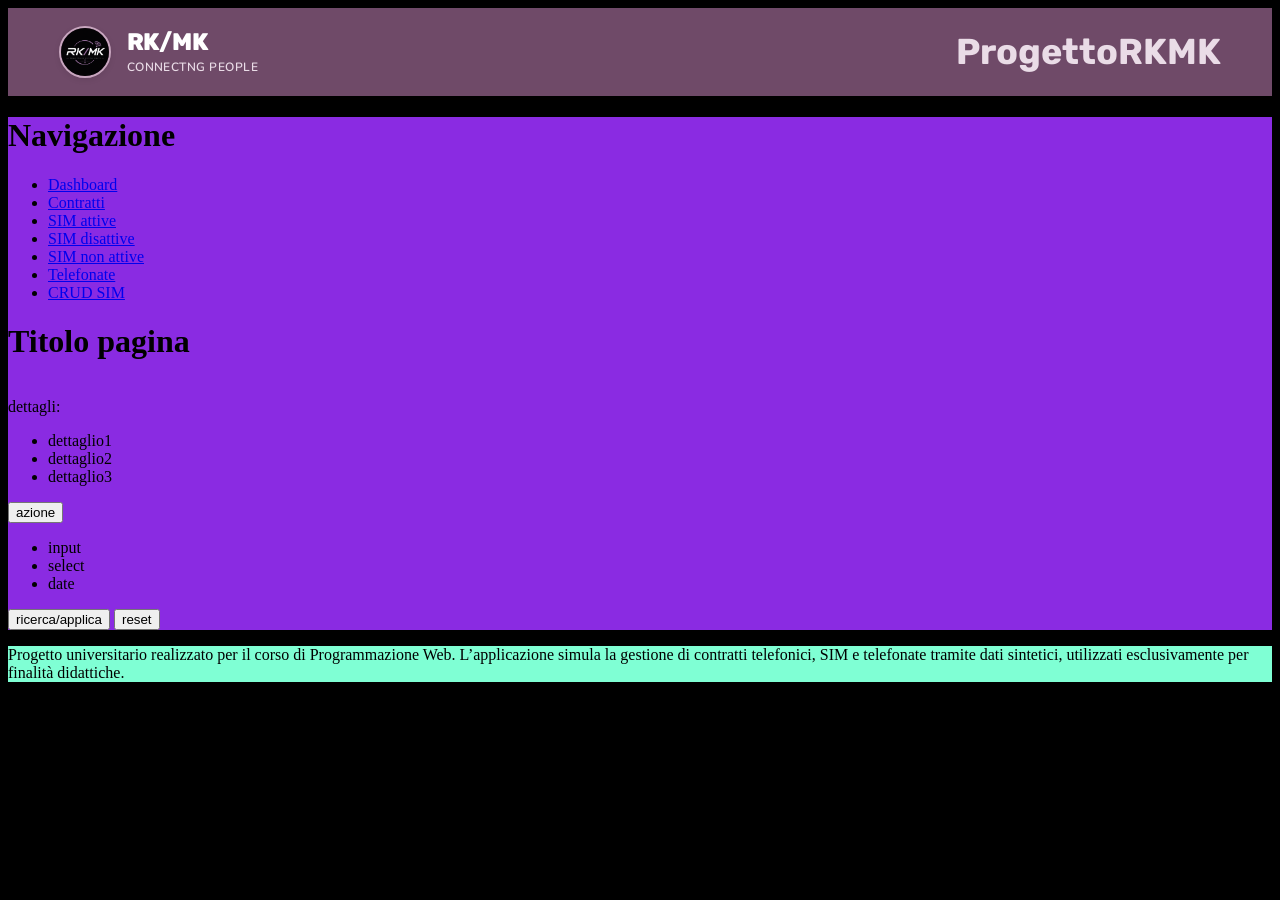
==== web/primo progetto/index.html @ 01fc1af7 "collegamento ftp" ====
<!doctype html>
<html lang="it">
  <head>
    <meta charset="UTF-8" />

    <link rel="stylesheet" href="front-end/css/main.css" />
    <link rel="icon" href="front-end/image/logo.png" />

    <title>RK/MK</title>
  </head>

  <body>
    <header>
      <div class="header-container">
        <div class="header-content">
          <!--sezione logo e titolo-->
          <div class="brand-section">
            <img src="front-end/image/logo.png" width="200px" />
            <div class="brand-text">
              <h1>RK/MK</h1>
              <h3>connectng people</h3>
            </div>
          </div>
          <!--sezione titolo progetto-->
          <div class="project-title"><h1>ProgettoRKMK</h1></div>
        </div>
      </div>
    </header>

    <main>
      <div>
        <!-- divisore di nav e dettagli -->
        <div>
          <!-- navigazione -->
          <div>
            <h1>Navigazione</h1>
            <nav>
              <ul>
                <li><a href="dashboard.html">Dashboard </a></li>
                <li><a href="#">Contratti </a></li>
                <li><a href="#">SIM attive </a></li>
                <li><a href="#">SIM disattive </a></li>
                <li><a href="#"> SIM non attive </a></li>
                <li><a href="#">Telefonate </a></li>
                <li><a href="#">CRUD SIM </a></li>
              </ul>
            </nav>
          </div>

          <!-- dettagli -->
          <div>
            <h1>Titolo pagina</h1>
            <table></table>
            <p>dettagli:</p>
            <ul>
              <li>dettaglio1</li>
              <li>dettaglio2</li>
              <li>dettaglio3</li>
            </ul>
            <button>azione</button>
          </div>
        </div>

        <div>
          <nav>
            <ul>
              <li>input</li>
              <li>select</li>
              <li>date</li>
            </ul>
          </nav>

          <button>ricerca/applica</button>
          <button>reset</button>
        </div>
      </div>
    </main>

    <footer>
      <p>
        Progetto universitario realizzato per il corso di Programmazione Web.
        L’applicazione simula la gestione di contratti telefonici, SIM e
        telefonate tramite dati sintetici, utilizzati esclusivamente per
        finalità didattiche.
      </p>
    </footer>
  </body>
</html>
---- web/primo progetto/front-end/css/main.css ----
@import url(base/import-base.css);
@import url(layout/import-layout.css);
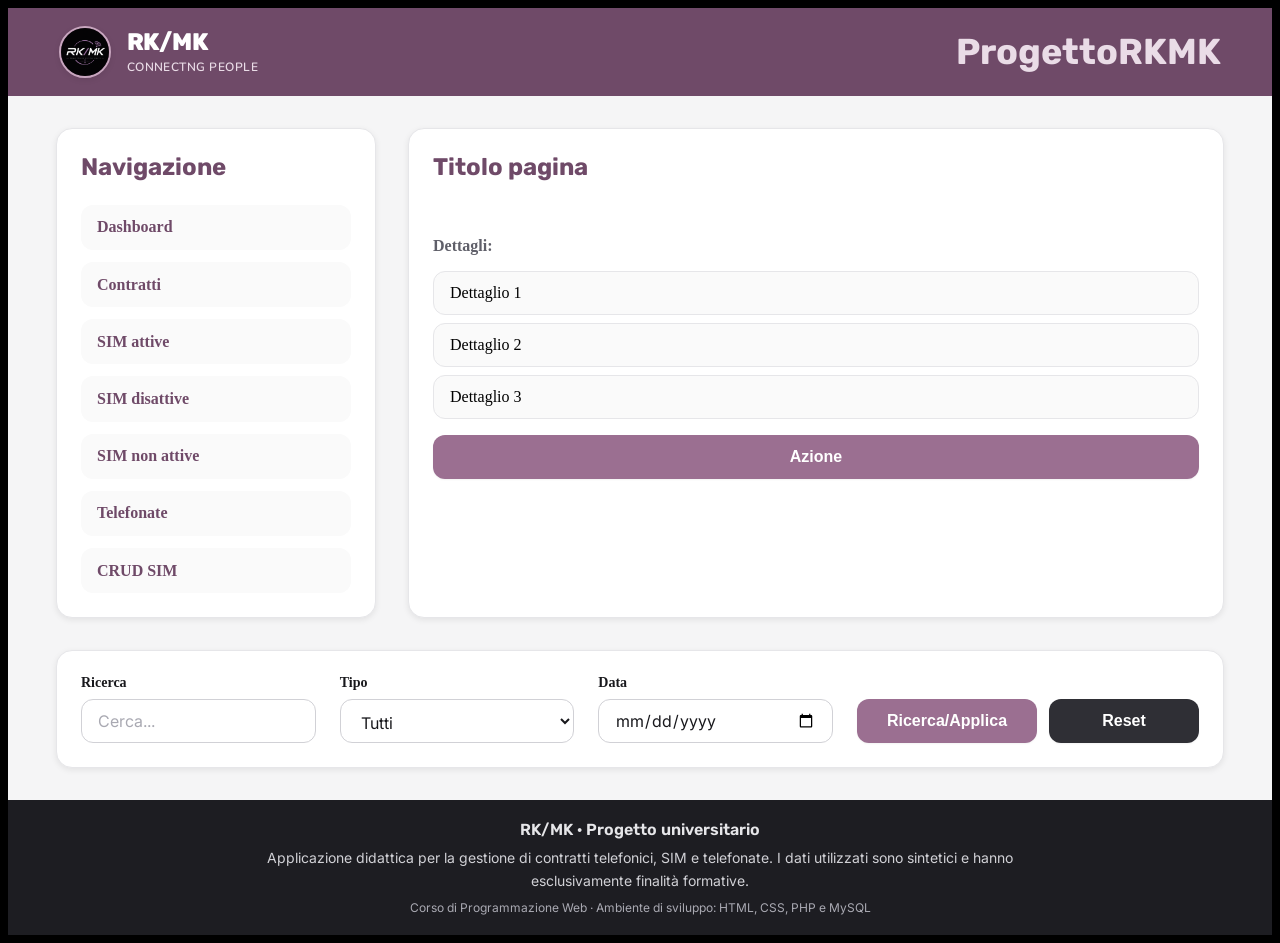
==== commit 52d0b4ec: "definito css css main e footer" ====
--- a/web/primo progetto/index.html
+++ b/web/primo progetto/index.html
@@ -3,7 +3,7 @@
   <head>
     <meta charset="UTF-8" />
 
-    <link rel="stylesheet" href="front-end/css/main.css" />
+    <link rel="stylesheet" href="front-end/css/import-css.css" />
     <link rel="icon" href="front-end/image/logo.png" />
 
     <title>RK/MK</title>
@@ -28,61 +28,109 @@
     </header>
 
     <main>
-      <div>
-        <!-- divisore di nav e dettagli -->
-        <div>
-          <!-- navigazione -->
-          <div>
-            <h1>Navigazione</h1>
-            <nav>
-              <ul>
-                <li><a href="dashboard.html">Dashboard </a></li>
-                <li><a href="#">Contratti </a></li>
-                <li><a href="#">SIM attive </a></li>
-                <li><a href="#">SIM disattive </a></li>
-                <li><a href="#"> SIM non attive </a></li>
-                <li><a href="#">Telefonate </a></li>
-                <li><a href="#">CRUD SIM </a></li>
+      <section class="dashboard-section">
+        <div class="dashboard-container">
+          <!-- divisore di nav e dettagli -->
+          <div class="dashboard-top">
+            <!-- navigazione -->
+            <aside class="dashboard-nav-card">
+              <h2>Navigazione</h2>
+
+              <nav class="dashboard-nav">
+                <ul>
+                  <li><a href="dashboard.html">Dashboard</a></li>
+                  <li><a href="#">Contratti</a></li>
+                  <li><a href="#">SIM attive</a></li>
+                  <li><a href="#">SIM disattive</a></li>
+                  <li><a href="#">SIM non attive</a></li>
+                  <li><a href="#">Telefonate</a></li>
+                  <li><a href="#">CRUD SIM</a></li>
+                </ul>
+              </nav>
+            </aside>
+
+            <!-- dettagli -->
+            <section class="dashboard-details-card">
+              <h2>Titolo pagina</h2>
+
+              <div class="dashboard-table-wrapper">
+                <table></table>
+              </div>
+
+              <p class="dashboard-details-label">Dettagli:</p>
+
+              <ul class="dashboard-details-list">
+                <li>Dettaglio 1</li>
+                <li>Dettaglio 2</li>
+                <li>Dettaglio 3</li>
               </ul>
-            </nav>
+
+              <button class="dashboard-btn dashboard-btn-primary">
+                Azione
+              </button>
+            </section>
           </div>
 
-          <!-- dettagli -->
-          <div>
-            <h1>Titolo pagina</h1>
-            <table></table>
-            <p>dettagli:</p>
-            <ul>
-              <li>dettaglio1</li>
-              <li>dettaglio2</li>
-              <li>dettaglio3</li>
-            </ul>
-            <button>azione</button>
-          </div>
+          <!-- filtri e azioni -->
+          <section class="dashboard-filter-card">
+            <form class="dashboard-filter-form">
+              <div class="dashboard-filter-fields">
+                <div class="dashboard-field">
+                  <label for="filtro-testo">Ricerca</label>
+                  <input id="filtro-testo" type="text" placeholder="Cerca..." />
+                </div>
+
+                <div class="dashboard-field">
+                  <label for="filtro-tipo">Tipo</label>
+                  <select id="filtro-tipo">
+                    <option value="">Tutti</option>
+                    <option value="ricarica">Ricarica</option>
+                    <option value="consumo">Consumo</option>
+                  </select>
+                </div>
+
+                <div class="dashboard-field">
+                  <label for="filtro-data">Data</label>
+                  <input id="filtro-data" type="date" />
+                </div>
+              </div>
+
+              <div class="dashboard-filter-actions">
+                <button
+                  class="dashboard-btn dashboard-btn-primary"
+                  type="submit"
+                >
+                  Ricerca/Applica
+                </button>
+
+                <button
+                  class="dashboard-btn dashboard-btn-secondary"
+                  type="reset"
+                >
+                  Reset
+                </button>
+              </div>
+            </form>
+          </section>
         </div>
-
-        <div>
-          <nav>
-            <ul>
-              <li>input</li>
-              <li>select</li>
-              <li>date</li>
-            </ul>
-          </nav>
-
-          <button>ricerca/applica</button>
-          <button>reset</button>
-        </div>
-      </div>
+      </section>
     </main>
 
-    <footer>
-      <p>
-        Progetto universitario realizzato per il corso di Programmazione Web.
-        L’applicazione simula la gestione di contratti telefonici, SIM e
-        telefonate tramite dati sintetici, utilizzati esclusivamente per
-        finalità didattiche.
-      </p>
+    <footer class="site-footer">
+      <div class="footer-container">
+        <p class="footer-title">RK/MK · Progetto universitario</p>
+
+        <p class="footer-text">
+          Applicazione didattica per la gestione di contratti telefonici, SIM e
+          telefonate. I dati utilizzati sono sintetici e hanno esclusivamente
+          finalità formative.
+        </p>
+
+        <p class="footer-meta">
+          Corso di Programmazione Web · Ambiente di sviluppo: HTML, CSS, PHP e
+          MySQL
+        </p>
+      </div>
     </footer>
   </body>
 </html>
--- a/web/primo progetto/front-end/css/import-css.css
+++ b/web/primo progetto/front-end/css/import-css.css
@@ -0,0 +1,2 @@
+@import url(base/import-base.css);
+@import url(layout/import-layout.css);
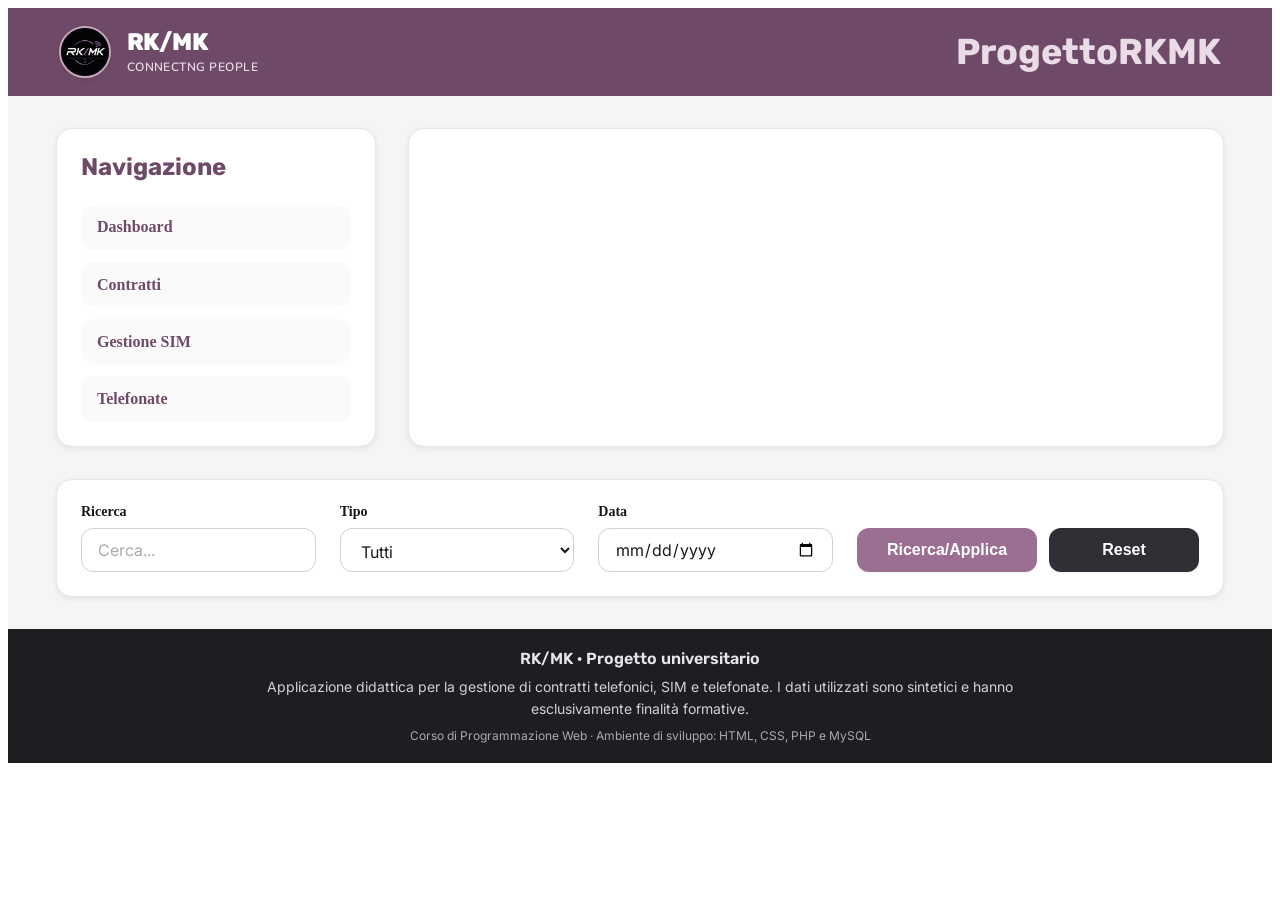
==== commit 578af0fd: "connessione con dashbord php per db" ====
--- a/web/primo progetto/index.html
+++ b/web/primo progetto/index.html
@@ -22,7 +22,9 @@
             </div>
           </div>
           <!--sezione titolo progetto-->
-          <div class="project-title"><h1>ProgettoRKMK</h1></div>
+          <div class="project-title">
+            <h1>ProgettoRKMK</h1>
+          </div>
         </div>
       </div>
     </header>
@@ -38,37 +40,16 @@
 
               <nav class="dashboard-nav">
                 <ul>
-                  <li><a href="dashboard.html">Dashboard</a></li>
-                  <li><a href="#">Contratti</a></li>
-                  <li><a href="#">SIM attive</a></li>
-                  <li><a href="#">SIM disattive</a></li>
-                  <li><a href="#">SIM non attive</a></li>
-                  <li><a href="#">Telefonate</a></li>
-                  <li><a href="#">CRUD SIM</a></li>
+                  <li><a href="#/dashboard">Dashboard</a></li>
+                  <li><a href="#/contratti">Contratti</a></li>
+                  <li><a href="#/sim">Gestione SIM</a></li>
+                  <li><a href="#/telefonate">Telefonate</a></li>
                 </ul>
               </nav>
             </aside>
 
             <!-- dettagli -->
-            <section class="dashboard-details-card">
-              <h2>Titolo pagina</h2>
-
-              <div class="dashboard-table-wrapper">
-                <table></table>
-              </div>
-
-              <p class="dashboard-details-label">Dettagli:</p>
-
-              <ul class="dashboard-details-list">
-                <li>Dettaglio 1</li>
-                <li>Dettaglio 2</li>
-                <li>Dettaglio 3</li>
-              </ul>
-
-              <button class="dashboard-btn dashboard-btn-primary">
-                Azione
-              </button>
-            </section>
+            <section id="app-content" class="dashboard-details-card"></section>
           </div>
 
           <!-- filtri e azioni -->
@@ -132,5 +113,6 @@
         </p>
       </div>
     </footer>
+    <script type="module" src="front-end/js/main.js"></script>
   </body>
 </html>
